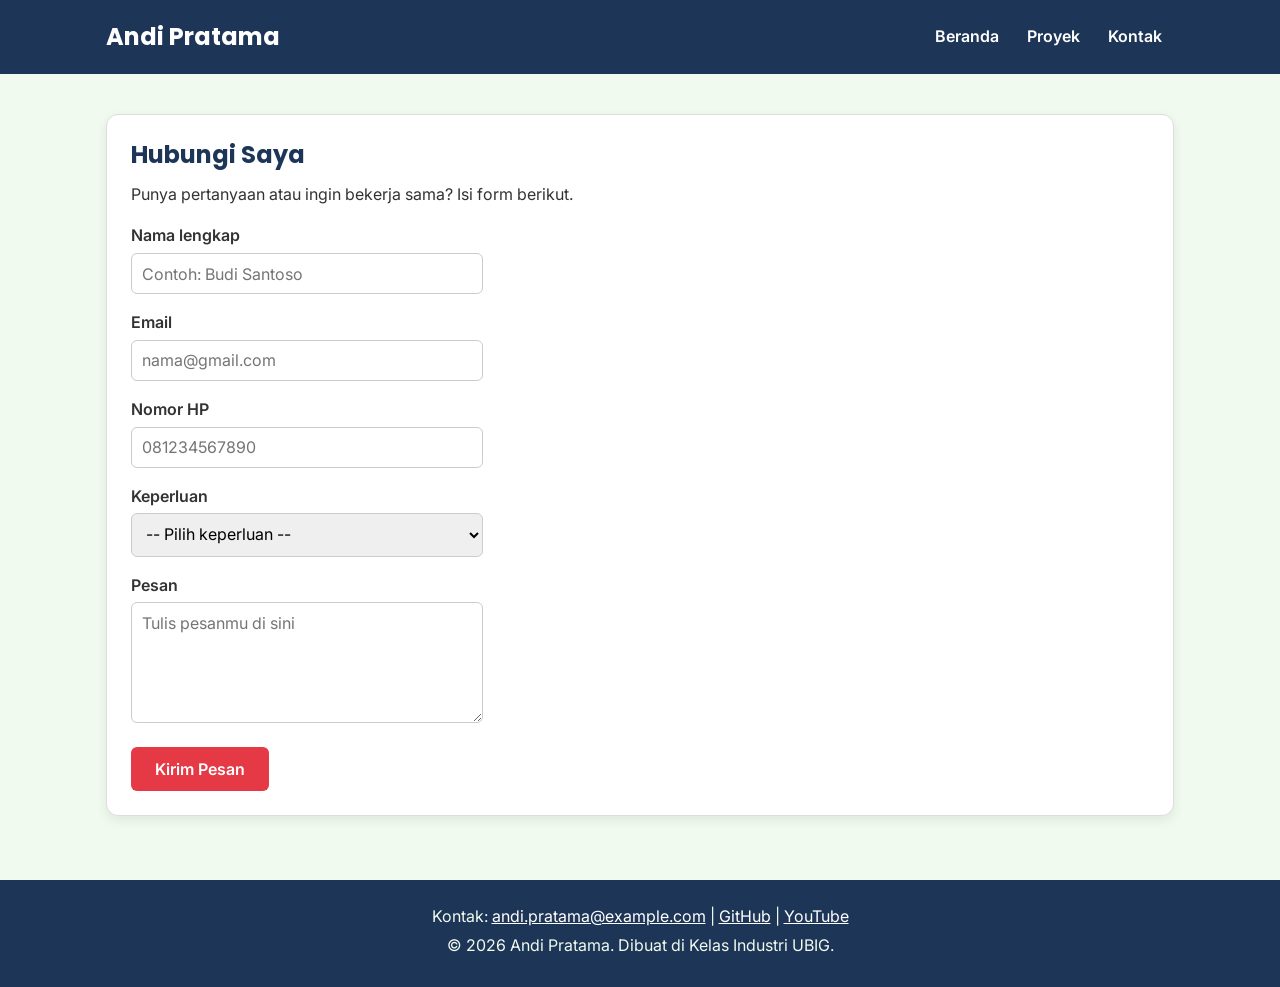
==== kontak.html @ 0bfcbf05 "feat: menambahkan html pertama" ====
<!DOCTYPE html>
<html lang="id">
<head>
  <meta charset="UTF-8">
  <meta name="viewport" content="width=device-width, initial-scale=1.0">
  <title>Andi Pratama | Kontak</title>
  <link rel="preconnect" href="https://fonts.googleapis.com">
  <link rel="preconnect" href="https://fonts.gstatic.com" crossorigin>
  <link href="https://fonts.googleapis.com/css2?family=Inter:wght@400;600&family=Poppins:wght@600;700&display=swap" rel="stylesheet">
  <link rel="stylesheet" href="css/style.css">
</head>
<body>
  <header>
    <div class="container navbar">
      <h1>Andi Pratama</h1>
      <nav class="menu-laptop">
        <ul>
          <li><a href="index.html">Beranda</a></li>
          <li><a href="proyek.html">Proyek</a></li>
          <li><a href="kontak.html">Kontak</a></li>
        </ul>
      </nav>
      <!-- Tantangan: menu ponsel yang bisa dibuka-tutup -->
      <details class="menu-ponsel">
        <summary>Menu</summary>
        <nav>
          <ul>
            <li><a href="index.html">Beranda</a></li>
            <li><a href="proyek.html">Proyek</a></li>
            <li><a href="kontak.html">Kontak</a></li>
          </ul>
        </nav>
      </details>
    </div>
  </header>

  <main>
    <div class="container">
      <section class="kartu">
        <h2>Hubungi Saya</h2>
        <p>Punya pertanyaan atau ingin bekerja sama? Isi form berikut.</p>

        <form>
          <p>
            <label for="nama">Nama lengkap</label><br>
            <input type="text" id="nama" name="nama" placeholder="Contoh: Budi Santoso" required>
          </p>
          <p>
            <label for="email">Email</label><br>
            <input type="email" id="email" name="email" placeholder="nama@gmail.com" required>
          </p>
          <p>
            <label for="hp">Nomor HP</label><br>
            <input type="tel" id="hp" name="hp" placeholder="081234567890" required>
          </p>
          <p>
            <label for="keperluan">Keperluan</label><br>
            <select id="keperluan" name="keperluan" required>
              <option value="">-- Pilih keperluan --</option>
              <option value="bertanya">Bertanya</option>
              <option value="kerja-sama">Kerja sama proyek</option>
              <option value="lainnya">Lainnya</option>
            </select>
          </p>
          <p>
            <label for="pesan">Pesan</label><br>
            <textarea id="pesan" name="pesan" rows="5" cols="40" placeholder="Tulis pesanmu di sini" required></textarea>
          </p>
          <button type="submit">Kirim Pesan</button>
        </form>
      </section>
    </div>
  </main>

  <footer>
    <p>Kontak: <a href="mailto:andi.pratama@example.com">andi.pratama@example.com</a> |
      <a href="https://github.com/" target="_blank">GitHub</a> |
      <a href="https://www.youtube.com/" target="_blank">YouTube</a></p>
    <p>&copy; 2026 Andi Pratama. Dibuat di Kelas Industri UBIG.</p>
  </footer>
</body>
</html>
---- css/style.css ----
/* Gaya portofolio Andi Pratama
   Palet: #1D3557 (utama), #E63946 (aksen), #F1FAEE (latar)
   Huruf: Poppins (judul), Inter (isi)
   Tata letak: mobile first, titik ubah 768px (tablet) dan 1024px (laptop) */

/* 1. Reset */
* {
  box-sizing: border-box;
  margin: 0;
}

img {
  max-width: 100%;
  height: auto;
}

/* 2. Dasar halaman: warna dan huruf */
body {
  font-family: "Inter", Arial, sans-serif;
  font-size: 1rem;
  line-height: 1.6;
  color: #333333;
  background-color: #F1FAEE;
}

h1, h2, h3 {
  font-family: "Poppins", Arial, sans-serif;
  color: #1D3557;
  line-height: 1.3;
}

h2 {
  margin-bottom: 0.75rem;
}

p, ul, ol {
  margin-bottom: 1rem;
}

a {
  color: #E63946;
}

/* 3. Wadah, header, dan menu */
.container {
  max-width: 1100px;
  margin: 0 auto;
  padding: 0 1rem;
}

header {
  background-color: #1D3557;
  color: #FFFFFF;
  padding: 1rem 0;
}

header h1 {
  color: #FFFFFF;
  font-size: 1.5rem;
}

.navbar {
  display: flex;
  flex-wrap: wrap;
  justify-content: space-between;
  align-items: center;
  gap: 0.5rem;
}

nav ul {
  display: flex;
  gap: 0.25rem;
  padding: 0;
  margin: 0;
  list-style: none;
}

nav a {
  display: inline-block;
  padding: 0.5rem 0.75rem;
  border-radius: 6px;
  color: #FFFFFF;
  font-weight: 600;
  text-decoration: none;
}

/* Tantangan: menu ponsel buka-tutup dengan details */
.menu-laptop {
  display: none;
}

.menu-ponsel summary {
  padding: 0.5rem 0.75rem;
  border: 1px solid #FFFFFF;
  border-radius: 6px;
  font-weight: 600;
  cursor: pointer;
}

.menu-ponsel ul {
  flex-direction: column;
  margin-top: 0.5rem;
}

/* 4. Isi utama, hero, dan kartu */
main {
  padding: 1.5rem 0;
}

.hero {
  display: flex;
  flex-direction: column;
  align-items: center;
  gap: 1.5rem;
  padding: 1rem 0 2rem;
  text-align: center;
}

.hero img {
  border: 4px solid #E63946;
  border-radius: 50%;
}

.hero h2 {
  font-size: 2rem;
}

.tombol {
  display: inline-block;
  padding: 0.75rem 1.5rem;
  border-radius: 6px;
  background-color: #E63946;
  color: #FFFFFF;
  font-weight: 600;
  text-decoration: none;
}

.kartu {
  background-color: #FFFFFF;
  padding: 1rem;
  margin-bottom: 1.5rem;
  border: 1px solid #DDDDDD;
  border-radius: 12px;
  box-shadow: 0 4px 12px rgba(0, 0, 0, 0.08);
}

.daftar-kartu {
  display: flex;
  flex-wrap: wrap;
  gap: 1.5rem;
  margin-bottom: 1.5rem;
}

.daftar-kartu .kartu {
  flex: 1 1 280px;
  margin-bottom: 0;
}

article img {
  border-radius: 8px;
  border: 1px solid #DDDDDD;
}

/* 5. Tabel */
table {
  border-collapse: collapse;
}

caption {
  font-weight: 600;
  text-align: left;
  margin-bottom: 0.5rem;
}

th, td {
  border: 1px solid #CCCCCC;
  padding: 0.5rem 0.75rem;
  text-align: left;
}

th {
  background-color: #1D3557;
  color: #FFFFFF;
}

/* 6. Form */
label {
  font-weight: 600;
}

input, select, textarea {
  width: 100%;
  max-width: 22rem;
  padding: 0.6rem;
  margin-top: 0.25rem;
  border: 1px solid #CCCCCC;
  border-radius: 6px;
  font-family: inherit;
  font-size: 1rem;
}

button {
  padding: 0.75rem 1.5rem;
  border: none;
  border-radius: 6px;
  background-color: #E63946;
  color: #FFFFFF;
  font-family: inherit;
  font-size: 1rem;
  font-weight: 600;
  cursor: pointer;
}

/* 7. Footer */
footer {
  background-color: #1D3557;
  color: #F1FAEE;
  text-align: center;
  padding: 1.5rem;
}

footer p {
  margin-bottom: 0.25rem;
}

footer a {
  color: #FFFFFF;
}

/* 8. Tablet: lebar layar 768px ke atas */
@media (min-width: 768px) {
  .menu-laptop {
    display: block;
  }

  .menu-ponsel {
    display: none;
  }

  .hero {
    flex-direction: row;
    padding: 2rem 0 3rem;
    text-align: left;
  }

  .kartu {
    padding: 1.5rem;
  }
}

/* 9. Laptop: lebar layar 1024px ke atas */
@media (min-width: 1024px) {
  main {
    padding: 2.5rem 0;
  }

  .hero {
    gap: 3rem;
  }

  .hero h2 {
    font-size: 2.75rem;
  }
}
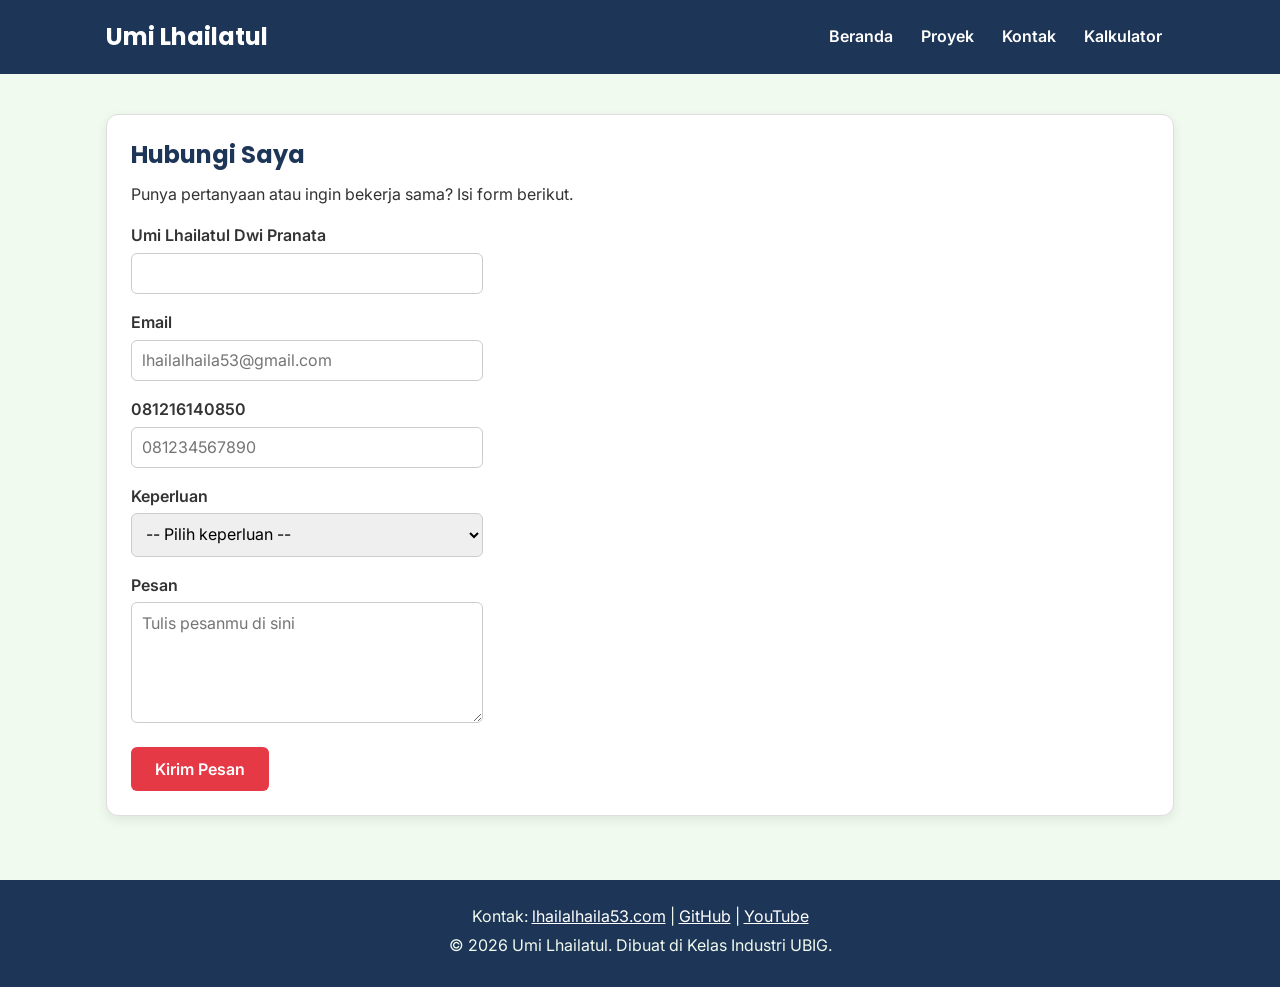
==== commit a37a8d1c: "feat:menambah dan menganti sesuai dengan modul" ====
--- a/kontak.html
+++ b/kontak.html
@@ -3,7 +3,7 @@
 <head>
   <meta charset="UTF-8">
   <meta name="viewport" content="width=device-width, initial-scale=1.0">
-  <title>Andi Pratama | Kontak</title>
+  <title>Umi Lhailatul | Kontak</title>
   <link rel="preconnect" href="https://fonts.googleapis.com">
   <link rel="preconnect" href="https://fonts.gstatic.com" crossorigin>
   <link href="https://fonts.googleapis.com/css2?family=Inter:wght@400;600&family=Poppins:wght@600;700&display=swap" rel="stylesheet">
@@ -12,12 +12,13 @@
 <body>
   <header>
     <div class="container navbar">
-      <h1>Andi Pratama</h1>
+      <h1>Umi Lhailatul</h1>
       <nav class="menu-laptop">
         <ul>
           <li><a href="index.html">Beranda</a></li>
           <li><a href="proyek.html">Proyek</a></li>
           <li><a href="kontak.html">Kontak</a></li>
+          <li><a href="kalkulator.html">Kalkulator</a></li>
         </ul>
       </nav>
       <!-- Tantangan: menu ponsel yang bisa dibuka-tutup -->
@@ -28,6 +29,7 @@
             <li><a href="index.html">Beranda</a></li>
             <li><a href="proyek.html">Proyek</a></li>
             <li><a href="kontak.html">Kontak</a></li>
+            <li><a href="kalkulator.html">Kalkulator</a></li>
           </ul>
         </nav>
       </details>
@@ -42,15 +44,15 @@
 
         <form>
           <p>
-            <label for="nama">Nama lengkap</label><br>
-            <input type="text" id="nama" name="nama" placeholder="Contoh: Budi Santoso" required>
+            <label for="nama">Umi Lhailatul Dwi Pranata</label><br>
+            <input type="text" id="Lhaila" name="Lhaila" Lhaila" required>
           </p>
           <p>
             <label for="email">Email</label><br>
-            <input type="email" id="email" name="email" placeholder="nama@gmail.com" required>
+            <input type="email" id="email" name="email" placeholder="lhailalhaila53@gmail.com" required>
           </p>
           <p>
-            <label for="hp">Nomor HP</label><br>
+            <label for="hp">081216140850</label><br>
             <input type="tel" id="hp" name="hp" placeholder="081234567890" required>
           </p>
           <p>
@@ -73,10 +75,10 @@
   </main>
 
   <footer>
-    <p>Kontak: <a href="mailto:andi.pratama@example.com">andi.pratama@example.com</a> |
+    <p>Kontak: <a href="mailto:lhailalhaila53@gmail.com">lhailalhaila53.com</a> |
       <a href="https://github.com/" target="_blank">GitHub</a> |
       <a href="https://www.youtube.com/" target="_blank">YouTube</a></p>
-    <p>&copy; 2026 Andi Pratama. Dibuat di Kelas Industri UBIG.</p>
+    <p>&copy; 2026 Umi Lhailatul. Dibuat di Kelas Industri UBIG.</p>
   </footer>
 </body>
 </html>
